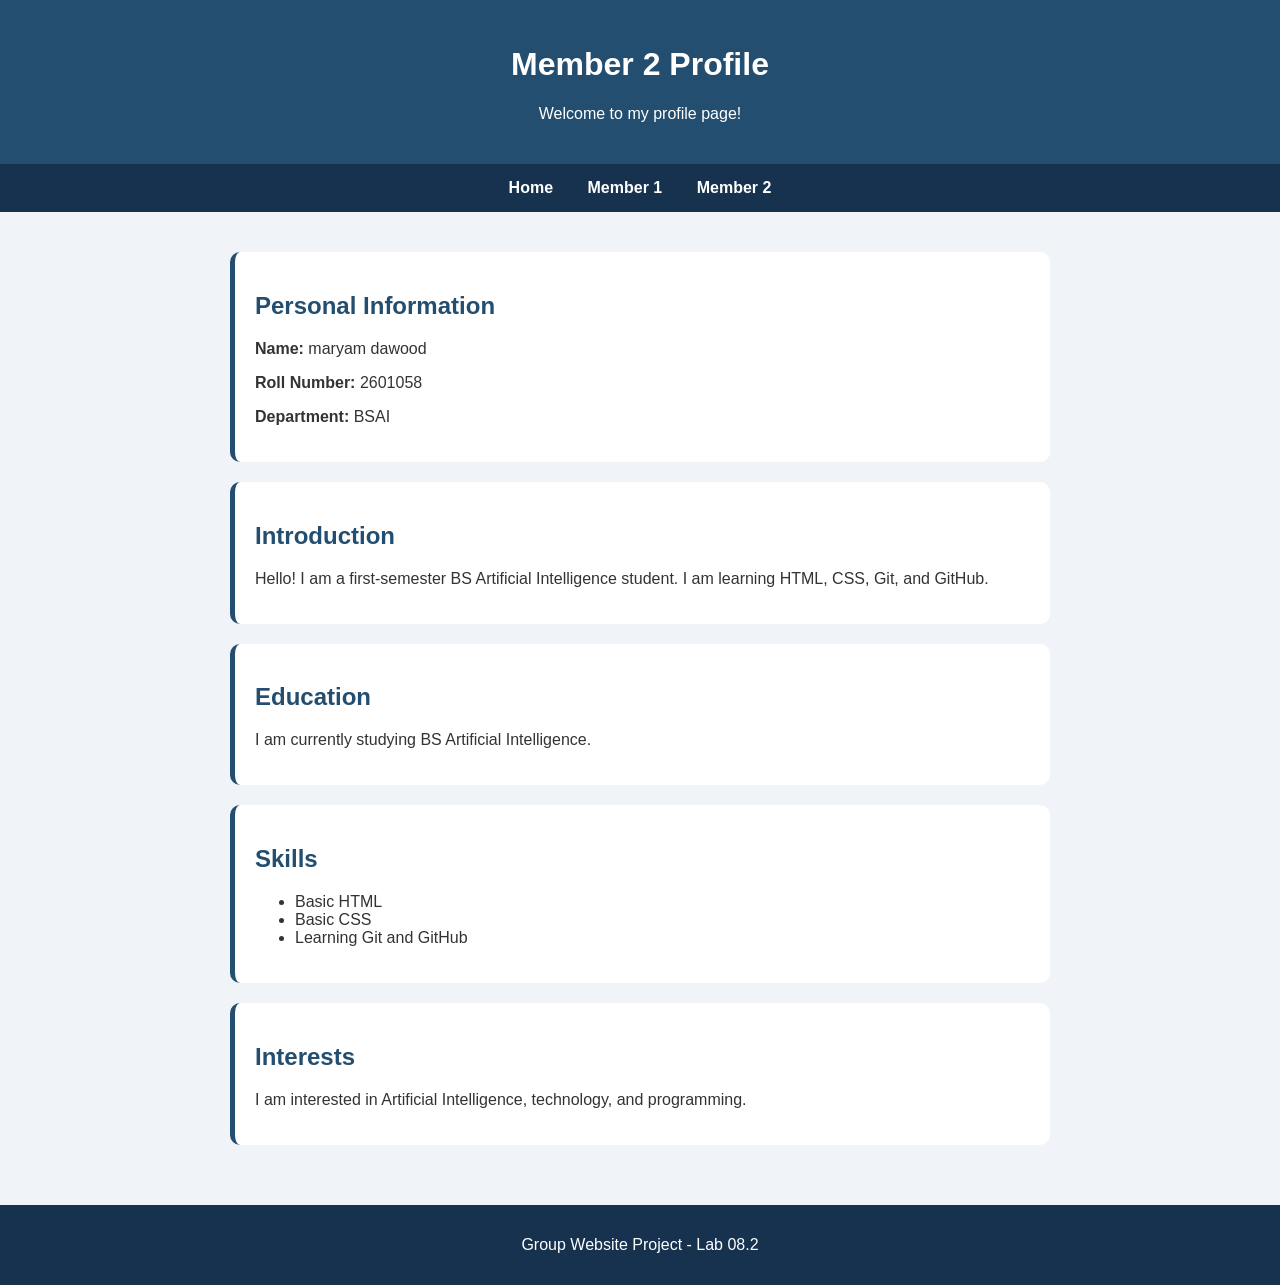
==== member2.html @ bb83b54e "Add member 2 profile" ====
<!DOCTYPE html>
<html lang="en">
<head>
    <meta charset="UTF-8">
    <meta name="viewport" content="width=device-width, initial-scale=1.0">
    <title>Member 2 Profile</title>
    <link rel="stylesheet" href="style.css">
</head>
<body>

    <header>
        <h1>Member 2 Profile</h1>
        <p>Welcome to my profile page!</p>
    </header>

    <nav>
        <a href="index.html">Home</a>
        <a href="member1.html">Member 1</a>
        <a href="member2.html">Member 2</a>
    </nav>

    <main>
        <section>
            <h2>Personal Information</h2>
            <p><strong>Name:</strong> maryam dawood</p>
            <p><strong>Roll Number:</strong> 2601058</p>
            <p><strong>Department:</strong> BSAI</p>
        </section>

        <section>
            <h2>Introduction</h2>
            <p>Hello! I am a first-semester BS Artificial Intelligence student. 
            I am learning HTML, CSS, Git, and GitHub.</p>
        </section>

        <section>
            <h2>Education</h2>
            <p>I am currently studying BS Artificial Intelligence.</p>
        </section>

        <section>
            <h2>Skills</h2>
            <ul>
                <li>Basic HTML</li>
                <li>Basic CSS</li>
                <li>Learning Git and GitHub</li>
            </ul>
        </section>

        <section>
            <h2>Interests</h2>
            <p>I am interested in Artificial Intelligence, technology, and programming.</p>
        </section>
    </main>

    <footer>
        <p>Group Website Project - Lab 08.2</p>
    </footer>

</body>
</html>
---- style.css ----
/* Basic page styling */
* {
    box-sizing: border-box;
}

body {
    font-family: Arial, sans-serif;
    margin: 0;
    background-color: #f0f4f8;
    color: #333;
}

/* Header */
header {
    background-color: #234e70;
    color: white;
    text-align: center;
    padding: 25px;
}

/* Navigation bar */
nav {
    background-color: #16324f;
    text-align: center;
    padding: 15px;
}

nav a {
    color: white;
    text-decoration: none;
    margin: 15px;
    font-weight: bold;
}

nav a:hover {
    color: #ffd166;
}

/* Main content */
main {
    max-width: 850px;
    margin: 25px auto;
    padding: 15px;
}

section {
    background-color: white;
    margin-bottom: 20px;
    padding: 20px;
    border-radius: 10px;
    border-left: 5px solid #234e70;
}

h2 {
    color: #234e70;
}

/* Footer */
footer {
    background-color: #16324f;
    color: white;
    text-align: center;
    padding: 15px;
}
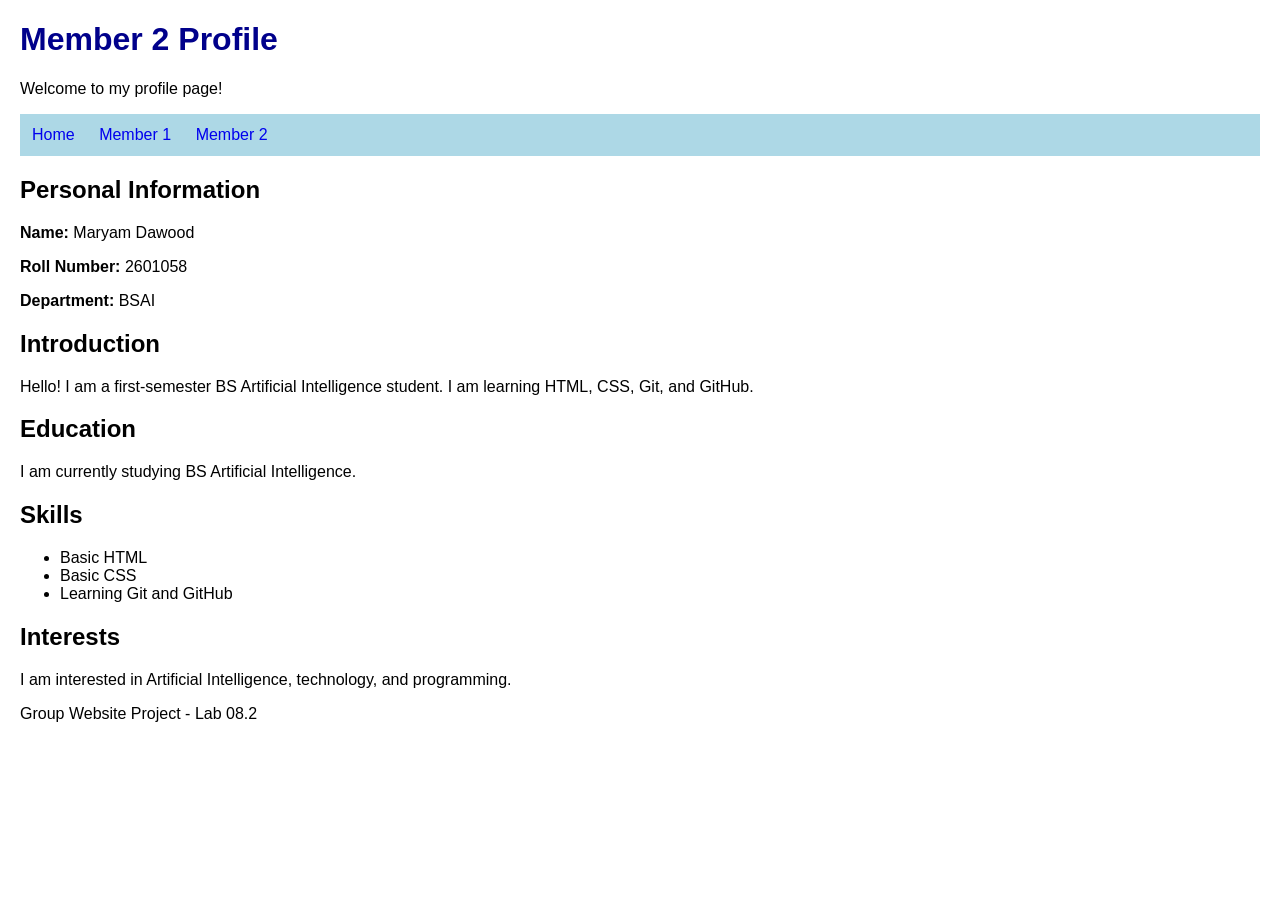
==== commit eda8b334: "Add group introduction and member 1 profile" ====
--- a/member2.html
+++ b/member2.html
@@ -23,7 +23,7 @@
     <main>
         <section>
             <h2>Personal Information</h2>
-            <p><strong>Name:</strong> maryam dawood</p>
+            <p><strong>Name:</strong> Maryam Dawood</p>
             <p><strong>Roll Number:</strong> 2601058</p>
             <p><strong>Department:</strong> BSAI</p>
         </section>
--- a/style.css
+++ b/style.css
@@ -1,66 +1,18 @@
-
-/* Basic page styling */
-* {
-    box-sizing: border-box;
+body {
+    font-family: Arial, sans-serif;
+    margin: 20px;
 }
 
-body {
-    font-family: Arial, sans-serif;
-    margin: 0;
-    background-color: #f0f4f8;
-    color: #333;
-}
-
-/* Header */
-header {
-    background-color: #234e70;
-    color: white;
-    text-align: center;
-    padding: 25px;
-}
-
-/* Navigation bar */
 nav {
-    background-color: #16324f;
-    text-align: center;
-    padding: 15px;
+    background-color: lightblue;
+    padding: 12px;
 }
 
 nav a {
-    color: white;
+    margin-right: 20px;
     text-decoration: none;
-    margin: 15px;
-    font-weight: bold;
 }
 
-nav a:hover {
-    color: #ffd166;
-}
-
-/* Main content */
-main {
-    max-width: 850px;
-    margin: 25px auto;
-    padding: 15px;
-}
-
-section {
-    background-color: white;
-    margin-bottom: 20px;
-    padding: 20px;
-    border-radius: 10px;
-    border-left: 5px solid #234e70;
-}
-
-h2 {
-    color: #234e70;
-}
-
-/* Footer */
-footer {
-    background-color: #16324f;
-    color: white;
-    text-align: center;
-    padding: 15px;
-}
-
+h1 {
+    color: darkblue;
+}
